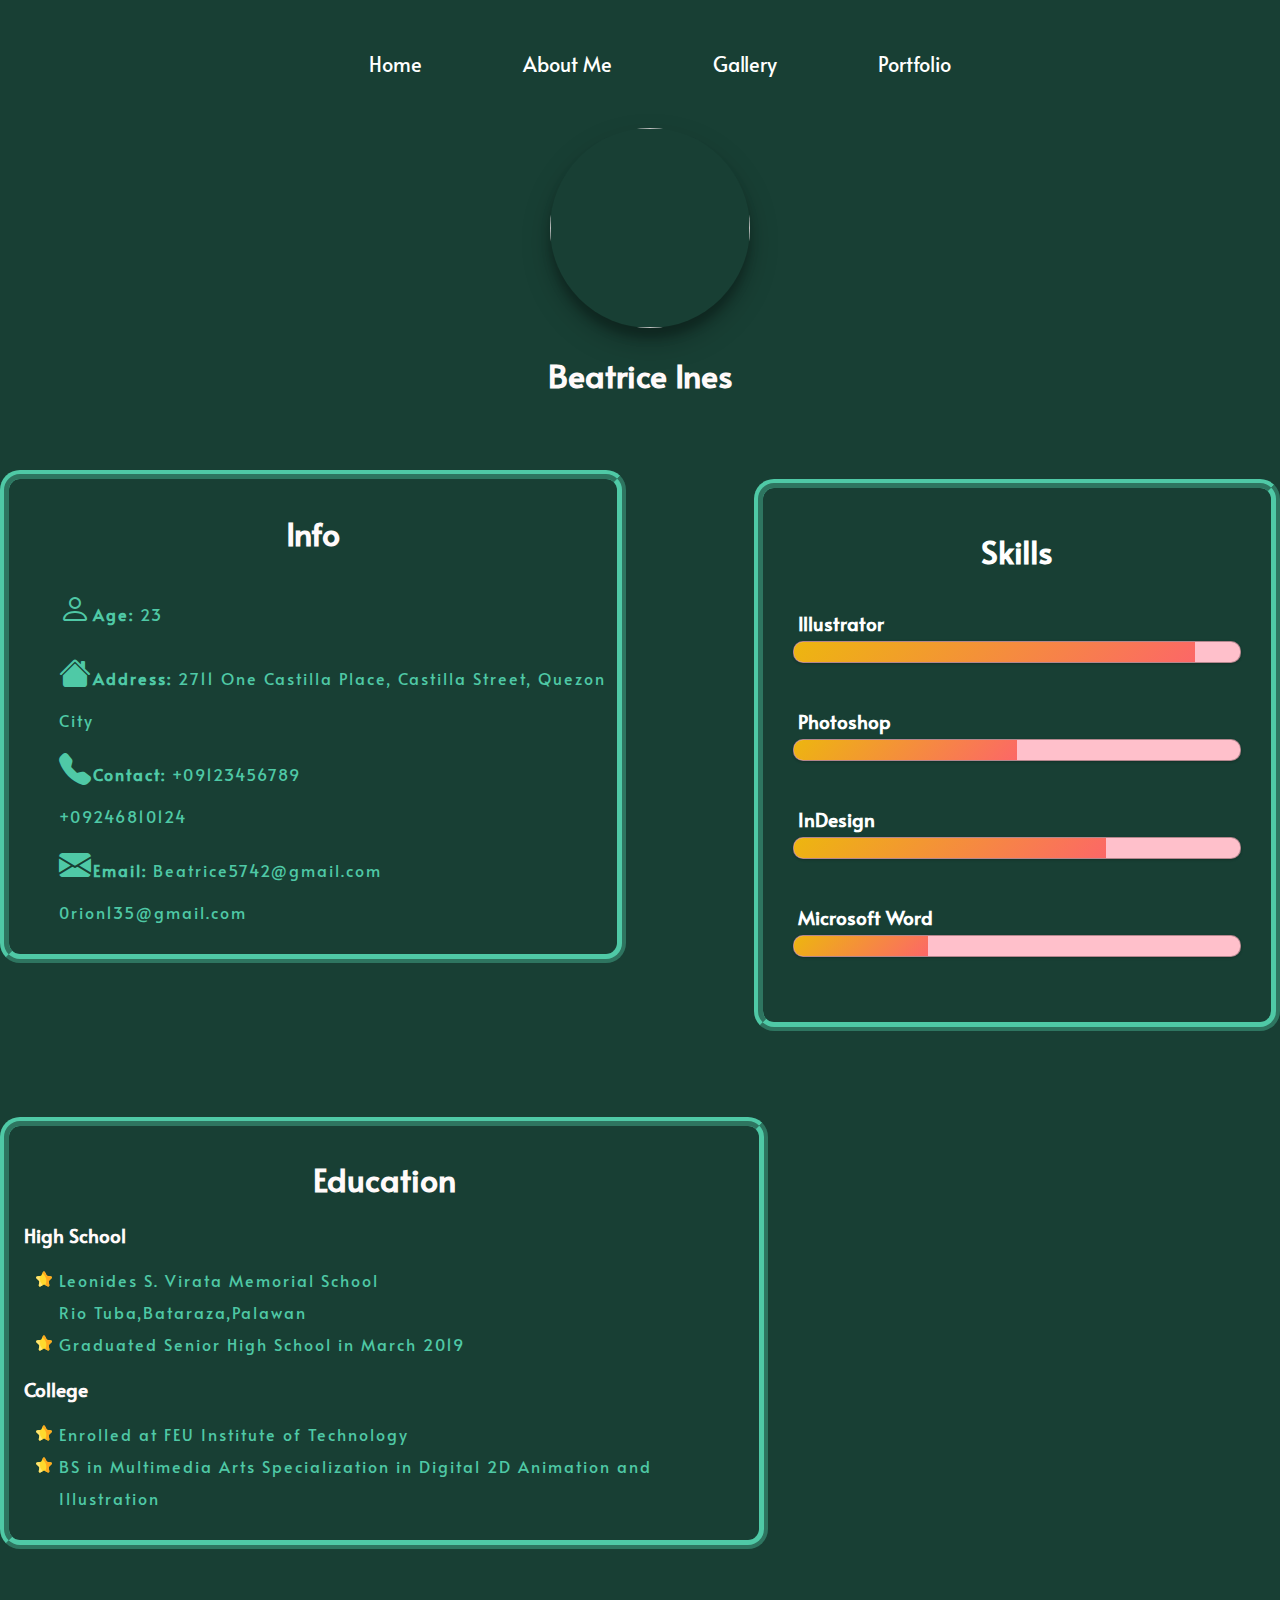
==== pages/About Me/index.html @ e7e30e8e "feat: added index.html & designed layout pages; docs(README): updated readme" ====
<!DOCTYPE html>
<html lang="en">
<head>
    <meta charset="UTF-8">
    <meta name="viewport" content="width=device-width, initial-scale=1.0">
    <title>About</title>
    <link rel="stylesheet" href="assets/css/style.css">
    <link rel="stylesheet" href="https://cdn.jsdelivr.net/npm/bootstrap-icons@1.11.3/font/bootstrap-icons.min.css">
</head>
<body>
    <header>
        <nav>
            <ul>
                <li><a href="../../../WD-Seatwork-2/index.html">Home</a></li>
                <li><a class="btn active">About Me</a></li>
                <li><a href="../Gallery/index.html">Gallery</a></li>
                <li><a href="../Portfolio/index.html">Portfolio</a></li>
            </ul>
        </nav>
    </header>

    <div class="container">
        <div class="box"> <img src="../page1/assets/img/IMG-3758.jpg" alt=""></div>
            <h1>Beatrice Ines</h1>
    </div>



    <div class="grid">
        <div class="info">
            <h1>Info</h1>
                <ul>
                    <li><i class="bi-person"></i><strong>Age:</strong> 23</li>
                    <li><i class="bi-house-fill"></i><strong>Address:</strong> 2711 One Castilla Place, Castilla Street, Quezon City</li>
                    <li><i class="bi-telephone-fill"></i><strong>Contact:</strong> +09123456789 <br>+09246810124</li>
                    <li><i class="bi-envelope-fill"></i><strong>Email:</strong> Beatrice5742@gmail.com <br>0rion135@gmail.com</li>
                </ul>
        </div>
        <div class="skill">
            <h1>Skills</h1>
            <li><h3>Illustrator</h3>
            <span class="bar"><span class="Illustrator"></span></span>
            </li>
            <li><h3>Photoshop</h3>
                <span class="bar"><span class="Photoshop"></span></span>
            </li>
            <li><h3>InDesign</h3>
                <span class="bar"><span class="InDesign"></span></span>
            </li>
            <li><h3>Microsoft Word</h3>
                <span class="bar"><span class="Word"></span></span>
            </li>
        </div>
    </div>


        <div class="learn">
           <h1> Education</h1>
           <div class="Education">
               <h3>High School</h3>
               <ul>
                   <li>Leonides S. Virata Memorial School<br>Rio Tuba,Bataraza,Palawan</li>
                   <li>Graduated Senior High School in March 2019</li>
               </ul>
               <h3>College</h3>
               <ul>
                   <li>Enrolled at FEU Institute of Technology</li>
                   <li>BS in Multimedia Arts Specialization in Digital 2D Animation and Illustration</li>
               </ul>
           </div>
        </div>

</body>
</html>
---- pages/About Me/assets/css/style.css ----
@import url('https://fonts.googleapis.com/css2?family=Alata&family=Besley:ital,wght@0,400..900;1,400..900&family=Bungee&family=Foldit:wght@100..900&family=Limelight&family=Noto+Color+Emoji&family=Palanquin+Dark:wght@400;500;600;700&family=Pattaya&family=Righteous&family=Silkscreen&display=swap');
*{outline: none;}
body {
    font-family: Alata;
    margin: 0;
    padding: 0;
    box-sizing: border-box;
    background-color: #183f34;
    color: #fffafa;

}

header {
    padding: 30px 0;
    text-align: center;
}

nav{display: flex; align-items: center; justify-content: center;
  }

  nav ul {list-style: none; font-size: 20px;}
  nav ul li {display: inline; margin: 0 40px;}
  nav ul li a {color: #fff; text-decoration: none; padding: 8px; border-radius: 20px;}
  nav ul li a:hover{transition: .3s; transform: translateY(10); background-color:#4fc9a6;
}

.container {
    display: inline;
    justify-content: center;
}
.container .box{
    margin-left: 43%;
}
.container .box h1{
    font-size: 50px;
}
img{
    width: 200px;
    height: 200px;
    border-radius: 50%;
    box-shadow: 0 14px 28px rgba(0, 0, 0, 0.25), 0 10px 10px rgba(0, 0, 0, 0.22);
}


.grid{display: flex; justify-content: center;}


.info{
    margin: 4% 10% 10% 0;
    border: ridge 9px #4fc9a6;
    border-radius: 20px;
    padding: 10px;
}
.info i{font-size: 2rem;}
.info ul li{
    list-style: none;
    line-height: 2;
    color: #4fc9a6;
    letter-spacing: 2px;
}

h1{text-align: center;}
h3{margin: 5px;}

.skill{
    width: 500px;
    margin: 60px auto;
    color: #fff;
    padding: 20px;
    list-style: none;
    border: ridge 9px #4fc9a6;
    border-radius: 20px;
}

.skill li{margin: 20px 0; padding: 10px;}
.bar{
    background: pink;
    display: block;
    height: 20px;
    border: 1px solid rgb(0, 0, 0, 0.3);
    border-radius: 10px;
    overflow: hidden;
    box-shadow: 0 1px 3px rgba(0, 0, 0, 0.12), 0 1px 2px rgba(0, 0, 0, 0.12);
    transition: all 0.5s cubic-bezier(.25,.8,.25,1);
}
.bar:hover{
    box-shadow: 0 14px 28px rgba(0, 0, 0, 0.25), 0 10px 10px rgba(0, 0, 0, 0.22);
}

.bar span{
    height: 20px;
    float: left;
    background: linear-gradient(135deg, rgb(237, 182, 15)0%, rgba(252, 103, 103, 1)100%);
}

.Illustrator{
    width: 90%;
    animation: Illustrator 3s;
}

.Photoshop{
    width: 50%;
    animation: Photoshop 3s;
}

.InDesign{
    width: 70%;
    animation: InDesign 3s;
}
.Word{
    width: 30%;
    animation: Word 3s;
}

@keyframes Illustrator{
    0%{
        width: 0%;
    }
    100%{
        width: 90%;
    }
}
@keyframes Photoshop{
    0%{
        width: 0%;
    }
    100%{
        width: 50%;
    }
}
@keyframes InDesign{
    0%{
        width: 0%;
    }
    100%{
        width: 70%;
    }
}
@keyframes Word{
    0%{
        width: 0%;
    }
    100%{
        width: 30%;
    }
}

.learn{
    margin: 2% 40% 10% 0;
    border: ridge 9px #4fc9a6;
    border-radius: 20px;
    padding: 10px;
}
.Education ul li{
    line-height: 2;
    color: #4fc9a6;
    letter-spacing: 2px;
    font-size: 1em;
    list-style-image: url(../img/starry\ icon.png);
}
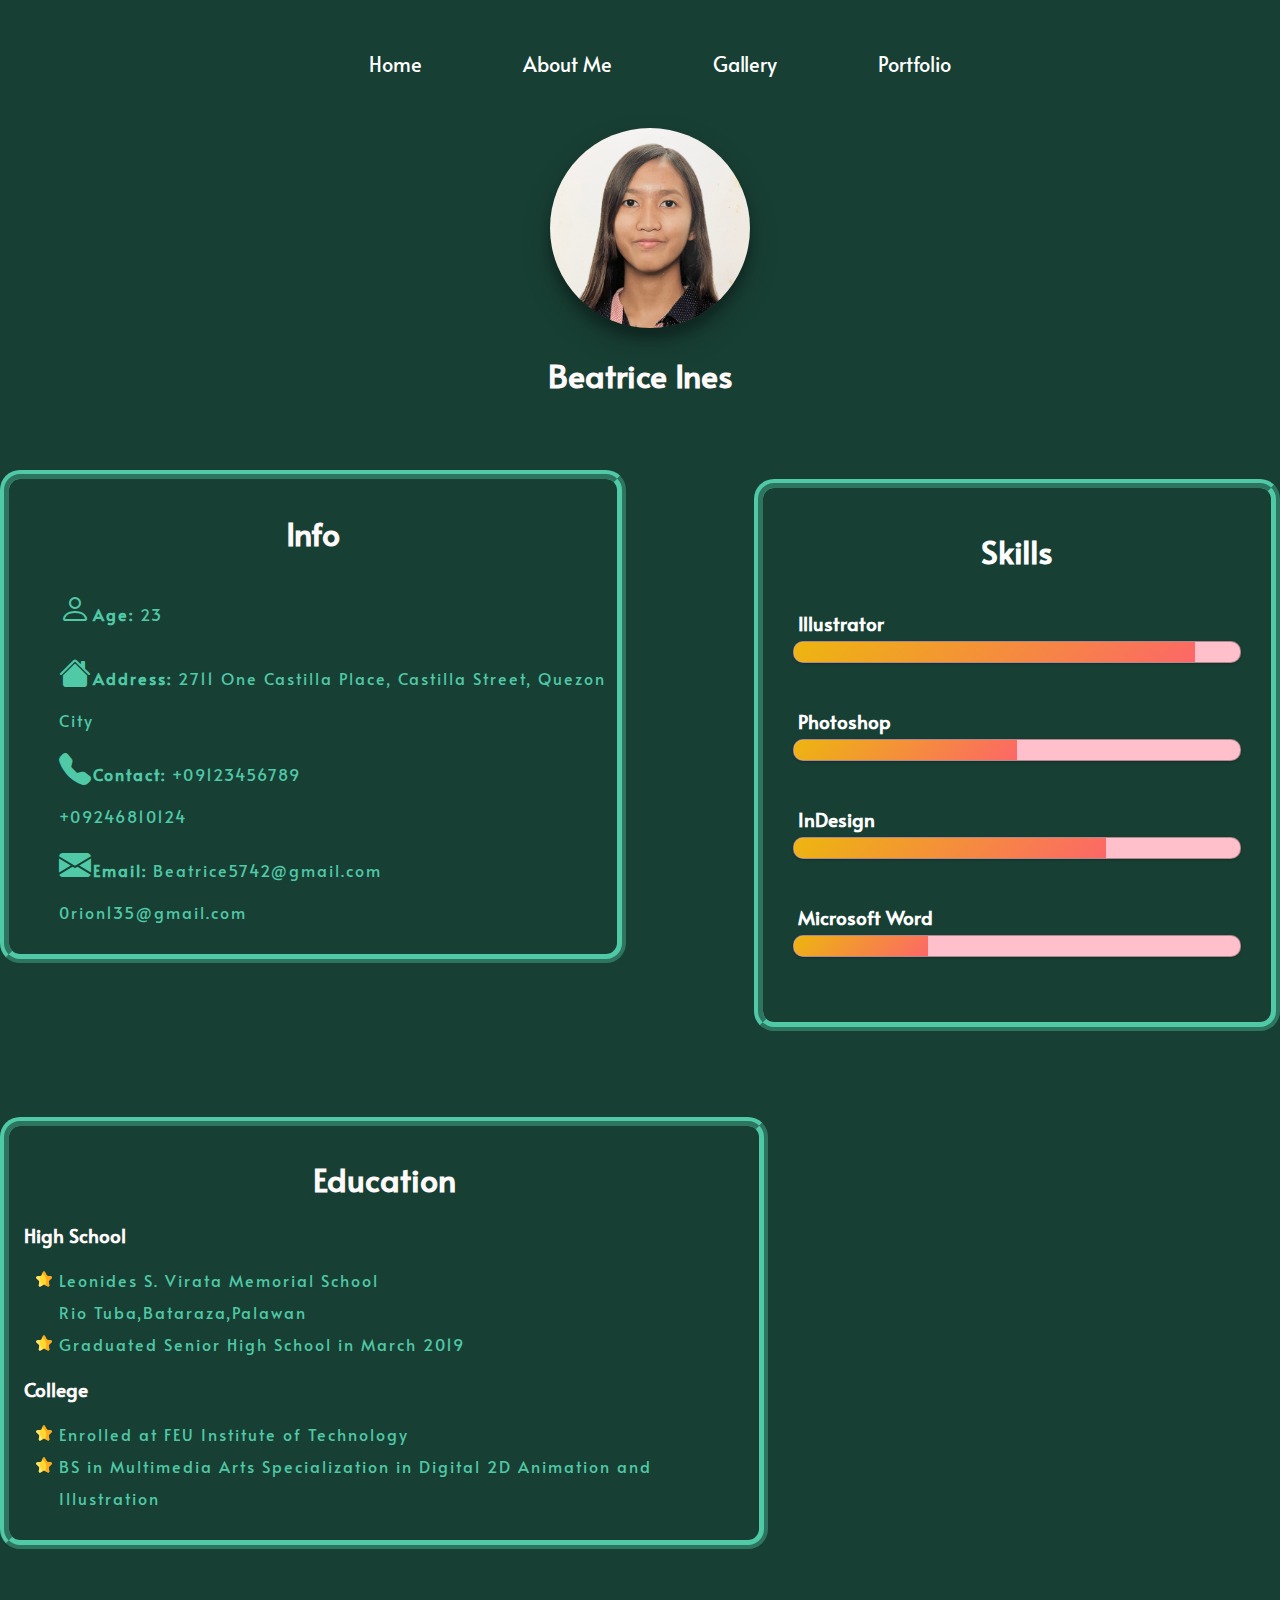
==== commit 0d531cff: "feat: added image" ====
--- a/pages/About Me/index.html
+++ b/pages/About Me/index.html
@@ -20,7 +20,7 @@
     </header>
 
     <div class="container">
-        <div class="box"> <img src="../page1/assets/img/IMG-3758.jpg" alt=""></div>
+        <div class="box"> <img src="../About Me/assets/img/IMG-3758.jpg" alt=""></div>
             <h1>Beatrice Ines</h1>
     </div>
 
